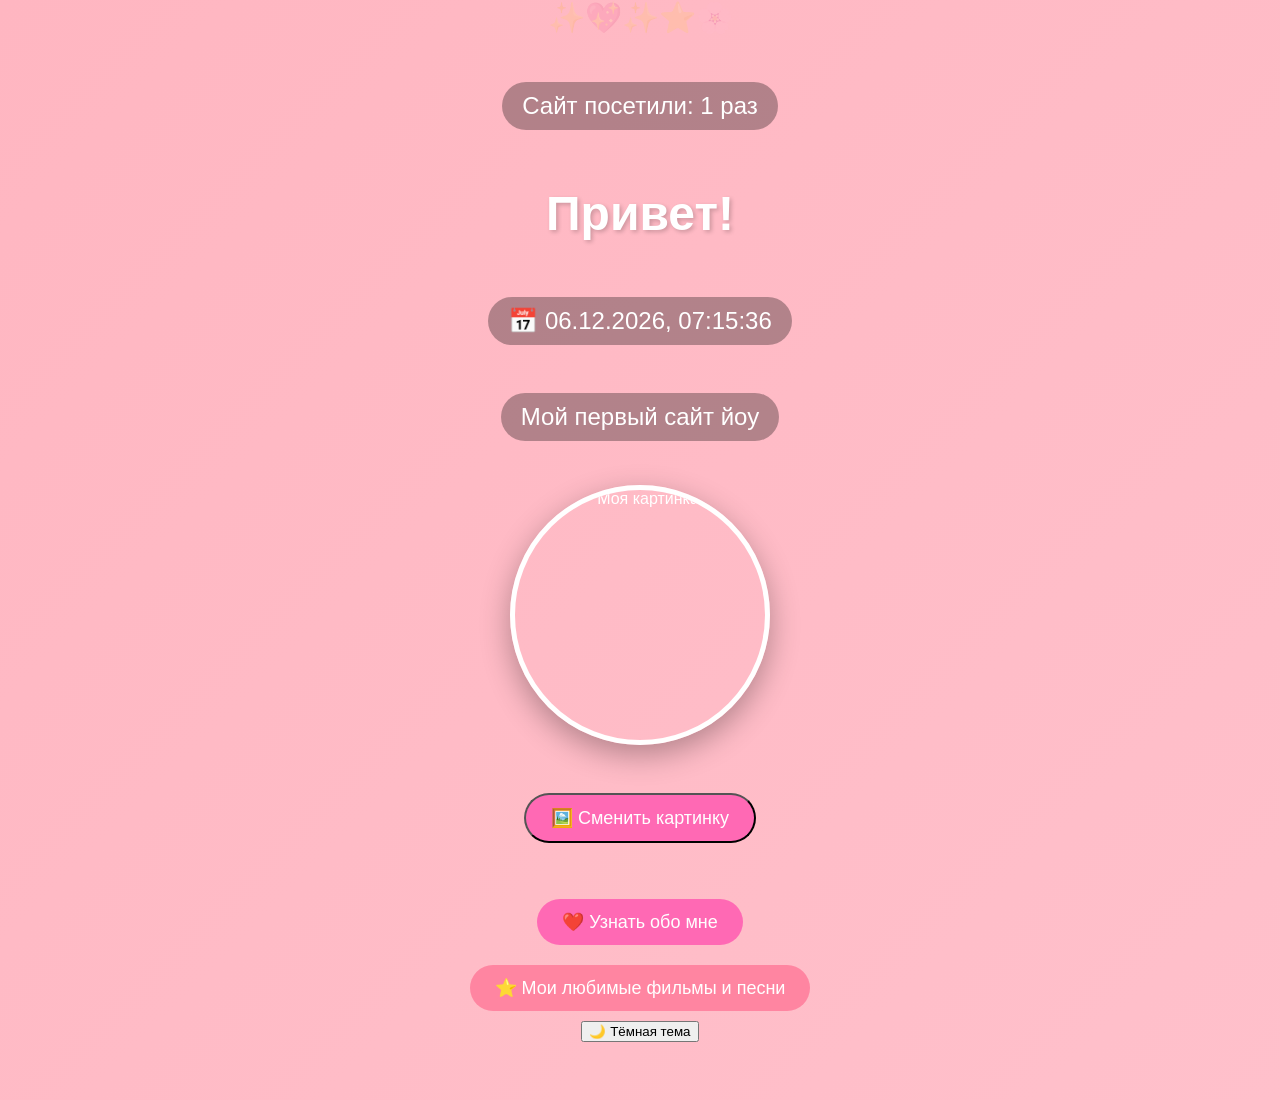
==== index.html @ 8d39ddd1 "Update index.html" ====
<!DOCTYPE html>
<html>
<head>
    <link rel="icon" type="image/png" href="[data-uri]">
    <title>Юля</title>
    <link rel="stylesheet" href="style.css">
</head>
<body>
    <p>Сайт посетили: <span id="counter">0</span> раз</p>
    <script>
        let count = localStorage.getItem('visits');
        if (count === null) {
            count = 1;
        } else {
            count = Number(count) + 1;
        }
        localStorage.setItem('visits', count);
        document.getElementById('counter').innerText = count;
    </script>
    
    <h1>Привет!</h1>
    
    <p id="datetime"></p>
    <script>
        function updateDateTime() {
            const now = new Date();
            document.getElementById('datetime').innerHTML = '📅 ' + now.toLocaleString('ru-RU');
        }
        updateDateTime();
        setInterval(updateDateTime, 1000);
    </script>
    
    <p>Мой первый сайт йоу</p>
    
    <!-- КАРТИНКА И КНОПКА СМЕНЫ КАРТИНКИ -->
    <img src="https://i.pinimg.com/1200x/e7/cf/0e/e7cf0eadc111a67dbd74c74b8fd5f304.jpg" alt="Моя картинка" width="300">
    <br>
    <button onclick="changeImage()" class="button-about">🖼️ Сменить картинку</button>
    
    <br><br>
    
    <!-- ===== КНОПКИ ПЕРЕНЕСЕНЫ ВНИЗ (ПОД КАРТИНКУ) ===== -->
    <a href="about.html" class="button-about">❤️ Узнать обо мне</a>
    <a href="favorites.html" class="button-favorites">⭐ Мои любимые фильмы и песни</a>

    <script>
        let images = [
            "https://i.pinimg.com/736x/9a/1d/7a/9a1d7af87fa6b591af6eee9650ef0b7b.jpg",
            "https://i.pinimg.com/474x/3e/c4/c7/3ec4c7843ec31e25c2f14a5bfb32aac4.jpg?nii=t",
            "https://i.pinimg.com/474x/14/39/78/14397844cbd7e6883c355d2d970415a2.jpg?nii=t"
        ];
        let currentImage = 0;

        function changeImage() {
            currentImage = (currentImage + 1) % images.length;
            document.querySelector('img').src = images[currentImage];
        }
    </script>

    <!-- ===== КОД С СЕРДЕЧКАМИ ===== -->
    <script>
        document.body.addEventListener('click', function(event) {
            let heart = document.createElement('div');
            heart.innerHTML = '❤️';
            heart.style.position = 'absolute';
            heart.style.left = (event.pageX - 15) + 'px';  
            heart.style.top = (event.pageY - 15) + 'px';   
            heart.style.fontSize = '30px';
            heart.style.pointerEvents = 'none'; 
            heart.style.zIndex = '1000';
            heart.style.opacity = '1';
            heart.style.transition = 'all 0.6s ease-out';
            document.body.appendChild(heart);
            setTimeout(() => {
                heart.style.transform = 'translateY(-100px)';
                heart.style.opacity = '0';
            }, 10);
            setTimeout(() => {
                heart.remove();
            }, 1000);
        });
    </script>
    <!-- ===== КОНЕЦ КОДА С СЕРДЕЧКАМИ ===== -->
    
<script src="https://cdn.jsdelivr.net/npm/canvas-confetti@1"></script>
<script>
    // Салют при загрузке
    canvasConfetti({ particleCount: 150, spread: 70, origin: { y: 0.6 } });
    
    // И ещё один через секунду
    setTimeout(() => {
        canvasConfetti({ particleCount: 100, spread: 100, origin: { y: 0.5 } });
    }, 500);
</script>
    <button onclick="toggleTheme()" class="button-change">🌙 Тёмная тема</button>

<script>
    function toggleTheme() {
        const body = document.body;
        if (body.style.background.includes('ffb6c1')) {
            body.style.background = "linear-gradient(135deg, #2c3e50 0%, #1a1a2e 100%)";
        } else {
            body.style.background = "linear-gradient(135deg, #ffb6c1 0%, #ffc0cb 100%)";
        }
    }
</script>
    
</body>
</html>
---- style.css ----
body {
    background: linear-gradient(135deg, #ffb6c1 0%, #ffc0cb 100%);
    text-align: center;
    font-family: Arial;
    color: white;
    padding: 50px;
    min-height: 100vh;
    display: flex;
    flex-direction: column;
    align-items: center;
    justify-content: center;
}

h1 {
    color: white;
    font-size: 48px;
    text-shadow: 2px 2px 4px rgba(0,0,0,0.2);
}

p {
    color: white;
    font-size: 24px;
    background: rgba(0,0,0,0.3);
    display: inline-block;
    padding: 10px 20px;
    border-radius: 30px;
}

img {
    border-radius: 50%;
    width: 250px;
    height: 250px;
    object-fit: cover;
    border: 5px solid white;
    box-shadow: 0 10px 30px rgba(0,0,0,0.3);
    display: block;
    margin: 20px auto;
}

/* ===== КНОПКИ ===== */

/* Кнопка "Узнать обо мне" - горячий розовый */
.button-about {
    background-color: #ff69b4;
    color: white;
    padding: 12px 25px;
    border-radius: 30px;
    text-decoration: none;
    display: inline-block;
    margin: 10px;
    transition: 0.3s;
    font-size: 18px;
}

.button-about:hover {
    background-color: #ff1493;
    transform: scale(1.05);
}

/* Кнопка "Мои любимые фильмы и песни" - нежно-розовый */
.button-favorites {
    background-color: #ff85a1;
    color: white;
    padding: 12px 25px;
    border-radius: 30px;
    text-decoration: none;
    display: inline-block;
    margin: 10px;
    transition: 0.3s;
    font-size: 18px;
}

.button-favorites:hover {
    background-color: #ff5c7e;
    transform: scale(1.05);
}

/* Кнопка "Вернуться на главную" - персиковый */
.button-home {
    background-color: #ffb347;
    color: white;
    padding: 10px 20px;
    border-radius: 30px;
    text-decoration: none;
    display: inline-block;
    margin: 10px;
    transition: 0.3s;
    font-size: 16px;
}

.button-home:hover {
    background-color: #ff9500;
    transform: scale(1.05);
}

/* ===== УБИРАЕМ СИНЮЮ РАМКУ ===== */
*:focus {
    outline: none;
}

button:focus, a:focus {
    outline: none;
    box-shadow: none;
}

/* ===== УБИРАЕМ ТЕКСТОВЫЙ КУРСОР ===== */
body, p, h1, a, button, div {
    cursor: default;
}

a, button {
    cursor: pointer;
}

/* ===== АНИМИРОВАННЫЕ ЗВЁЗДОЧКИ НА ФОНЕ ===== */
@keyframes float {
    0% { transform: translateY(0px) rotate(0deg); }
    100% { transform: translateY(-100px) rotate(360deg); }
}

body::before {
    content: "✨💖✨⭐🌸";
    position: fixed;
    top: 0;
    left: 0;
    width: 100%;
    height: 100%;
    font-size: 30px;
    opacity: 0.15;
    pointer-events: none;
    animation: float 20s linear infinite;
    white-space: pre;
    overflow: hidden;
}

/* ===== ВСЁ ПО ЦЕНТРУ ===== */
p, h1, a, button {
    margin-left: auto;
    margin-right: auto;
}
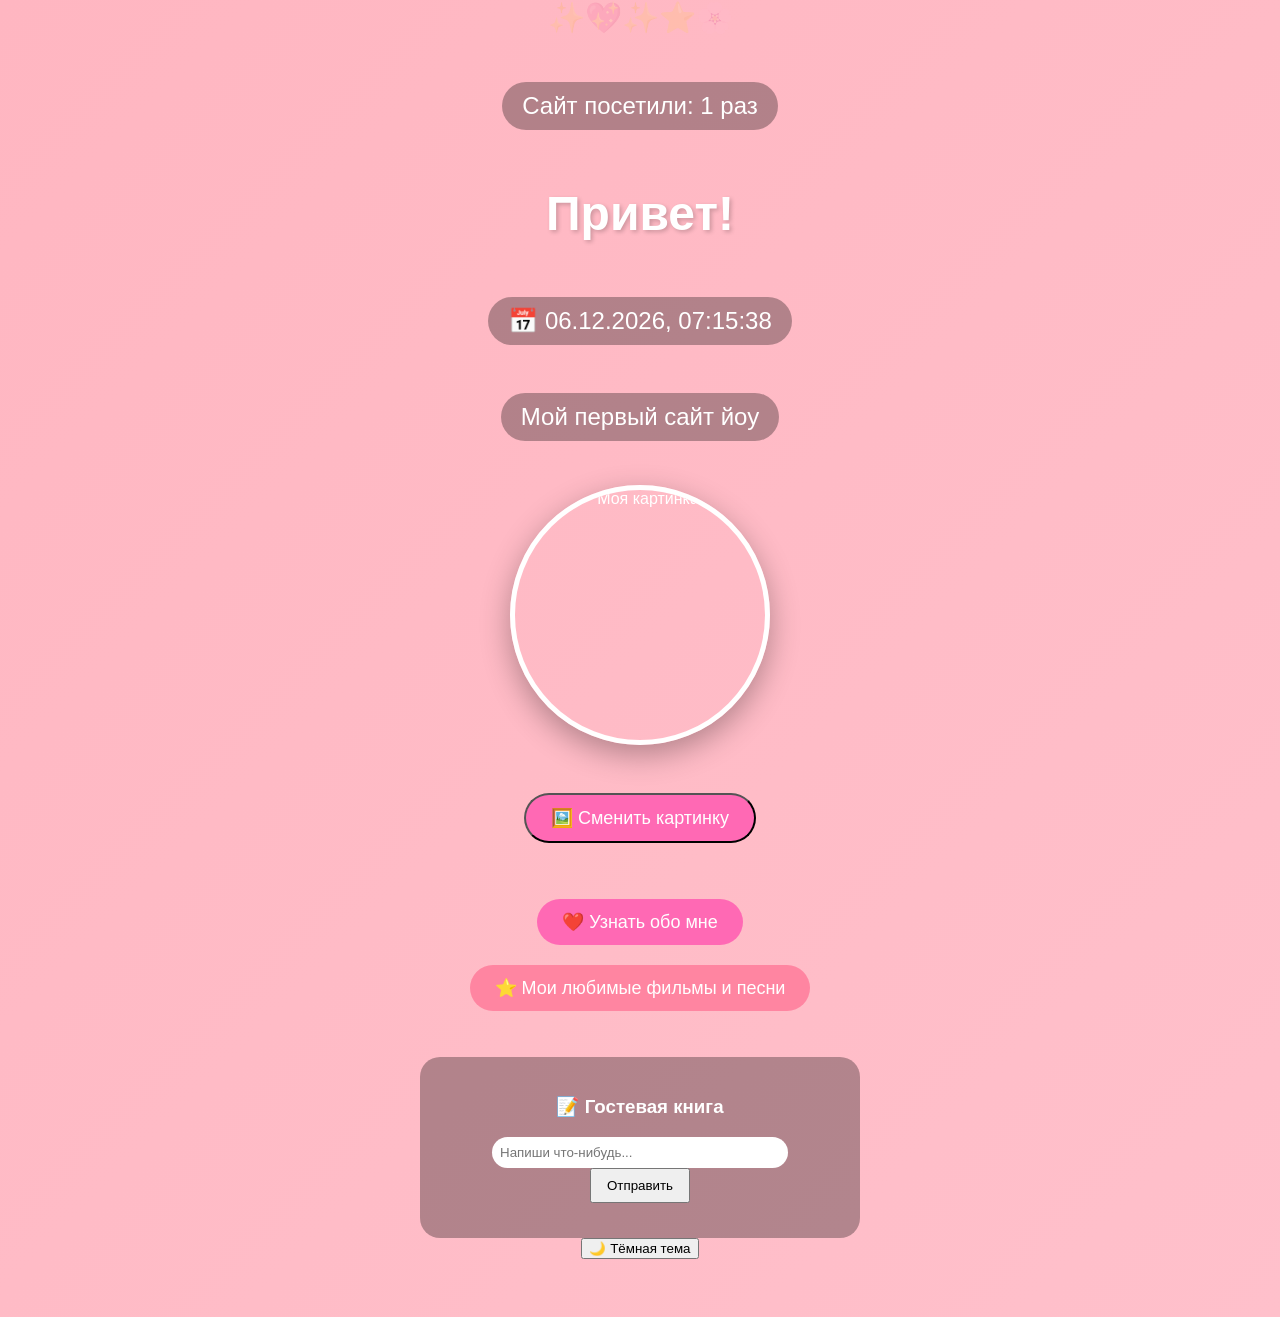
==== commit 2f3e3013: "Update index.html" ====
--- a/index.html
+++ b/index.html
@@ -56,7 +56,37 @@
             document.querySelector('img').src = images[currentImage];
         }
     </script>
+<br><br>
+<div style="background: rgba(0,0,0,0.3); padding: 20px; border-radius: 20px; width: 80%; max-width: 400px;">
+    <h3>📝 Гостевая книга</h3>
+    <input type="text" id="messageInput" placeholder="Напиши что-нибудь..." style="padding: 8px; border-radius: 20px; border: none; width: 70%;">
+    <button onclick="addMessage()" class="button-change" style="padding: 8px 15px;">Отправить</button>
+    <div id="messages" style="margin-top: 15px; text-align: left;"></div>
+</div>
 
+<script>
+    // Загружаем сообщения
+    let messages = JSON.parse(localStorage.getItem('messages')) || [];
+    
+    function showMessages() {
+        const container = document.getElementById('messages');
+        container.innerHTML = messages.map(msg => `💬 ${msg}`).join('<br>');
+    }
+    
+    function addMessage() {
+        const input = document.getElementById('messageInput');
+        if (input.value.trim()) {
+            messages.unshift(input.value.trim());
+            if (messages.length > 10) messages.pop();
+            localStorage.setItem('messages', JSON.stringify(messages));
+            showMessages();
+            input.value = '';
+        }
+    }
+    
+    showMessages();
+</script>
+    
     <!-- ===== КОД С СЕРДЕЧКАМИ ===== -->
     <script>
         document.body.addEventListener('click', function(event) {
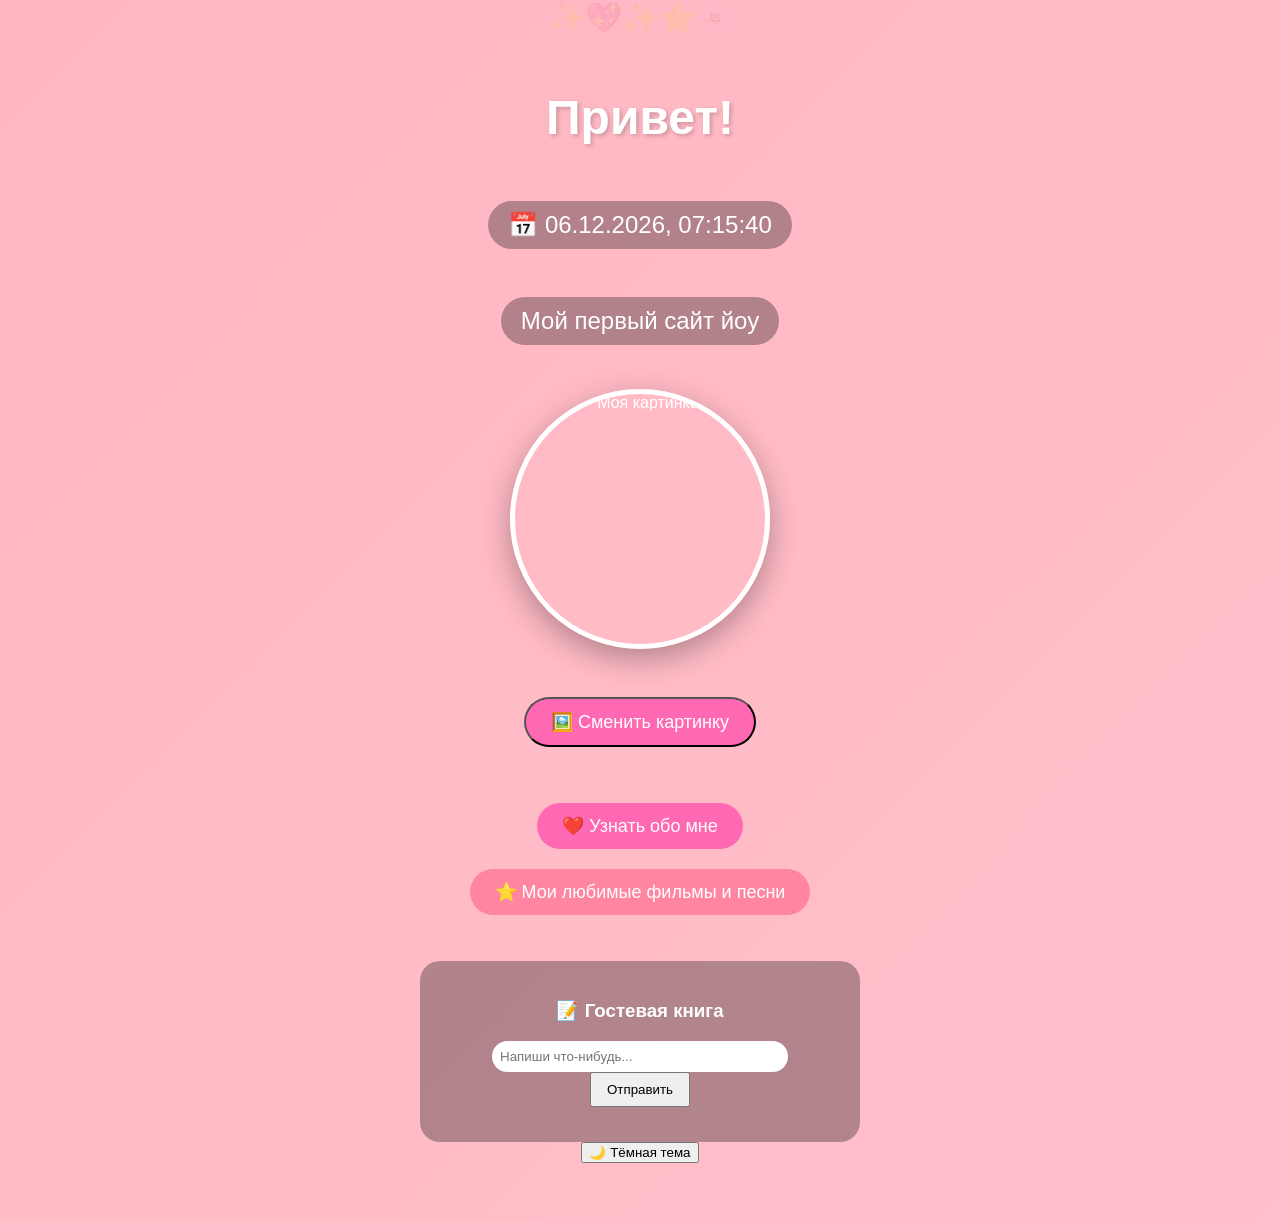
==== commit 5e7af2a5: "Update index.html" ====
--- a/index.html
+++ b/index.html
@@ -6,17 +6,6 @@
     <link rel="stylesheet" href="style.css">
 </head>
 <body>
-    <p>Сайт посетили: <span id="counter">0</span> раз</p>
-    <script>
-        let count = localStorage.getItem('visits');
-        if (count === null) {
-            count = 1;
-        } else {
-            count = Number(count) + 1;
-        }
-        localStorage.setItem('visits', count);
-        document.getElementById('counter').innerText = count;
-    </script>
     
     <h1>Привет!</h1>
     
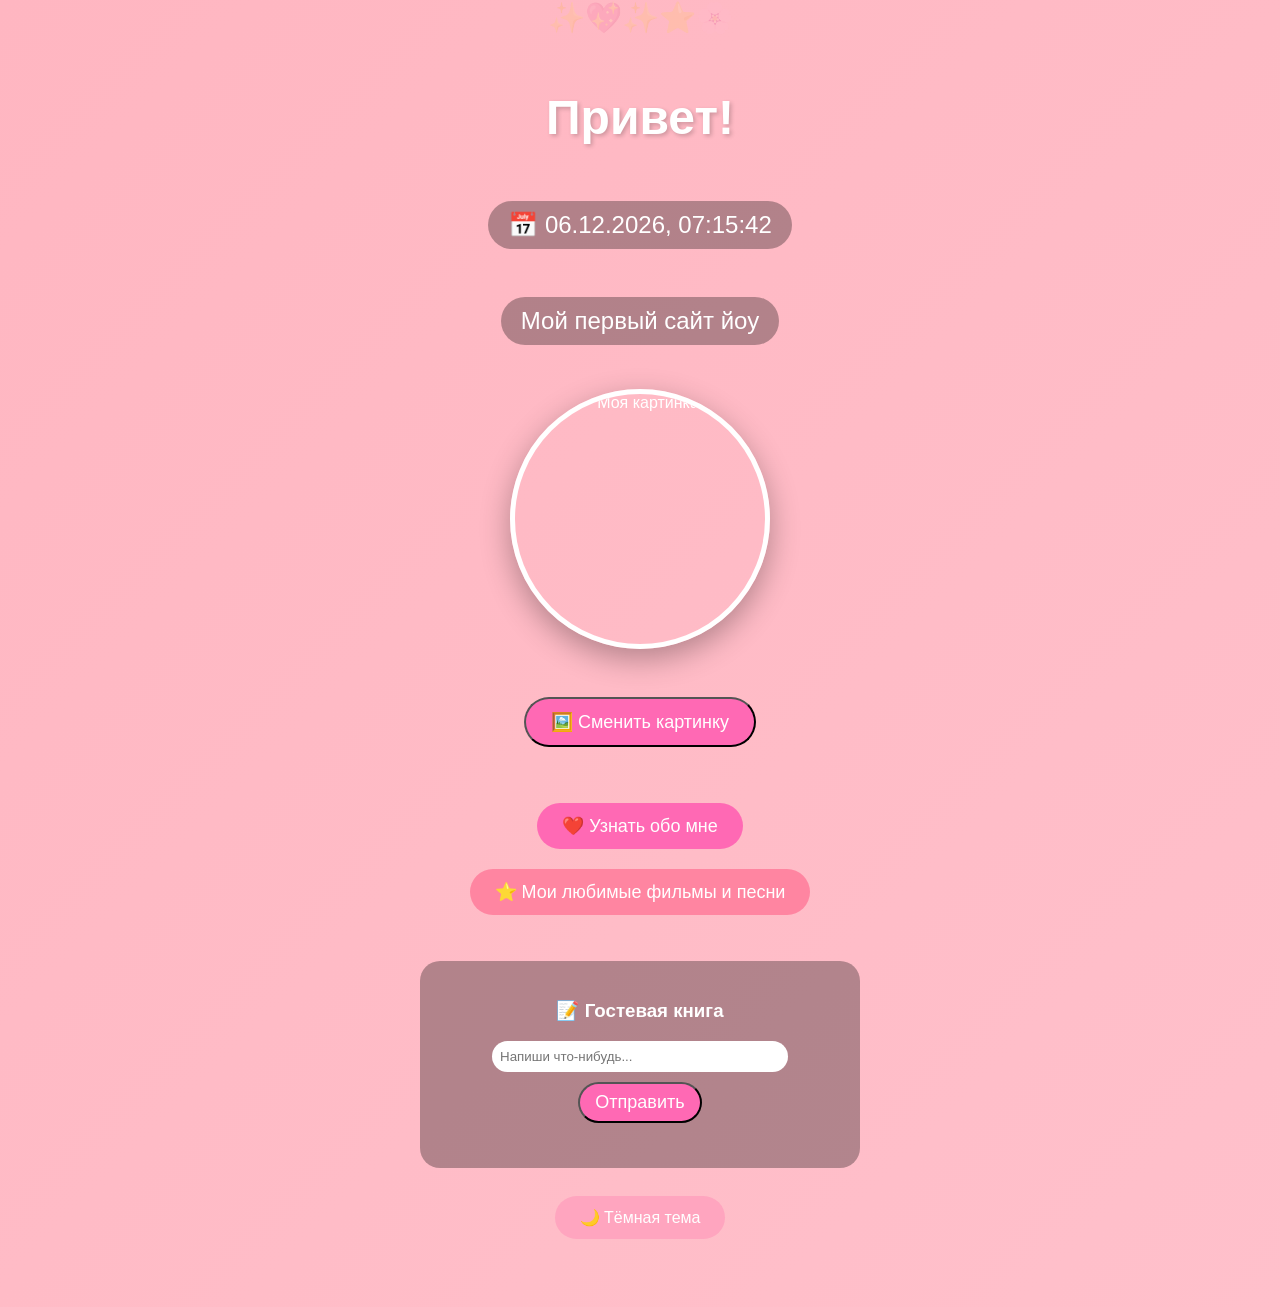
==== commit ee4e6ee5: "Update index.html" ====
--- a/index.html
+++ b/index.html
@@ -28,7 +28,7 @@
     
     <br><br>
     
-    <!-- ===== КНОПКИ ПЕРЕНЕСЕНЫ ВНИЗ (ПОД КАРТИНКУ) ===== -->
+    <!-- ===== КНОПКИ НАВИГАЦИИ ===== -->
     <a href="about.html" class="button-about">❤️ Узнать обо мне</a>
     <a href="favorites.html" class="button-favorites">⭐ Мои любимые фильмы и песни</a>
 
@@ -45,36 +45,38 @@
             document.querySelector('img').src = images[currentImage];
         }
     </script>
-<br><br>
-<div style="background: rgba(0,0,0,0.3); padding: 20px; border-radius: 20px; width: 80%; max-width: 400px;">
-    <h3>📝 Гостевая книга</h3>
-    <input type="text" id="messageInput" placeholder="Напиши что-нибудь..." style="padding: 8px; border-radius: 20px; border: none; width: 70%;">
-    <button onclick="addMessage()" class="button-change" style="padding: 8px 15px;">Отправить</button>
-    <div id="messages" style="margin-top: 15px; text-align: left;"></div>
-</div>
 
-<script>
-    // Загружаем сообщения
-    let messages = JSON.parse(localStorage.getItem('messages')) || [];
-    
-    function showMessages() {
-        const container = document.getElementById('messages');
-        container.innerHTML = messages.map(msg => `💬 ${msg}`).join('<br>');
-    }
-    
-    function addMessage() {
-        const input = document.getElementById('messageInput');
-        if (input.value.trim()) {
-            messages.unshift(input.value.trim());
-            if (messages.length > 10) messages.pop();
-            localStorage.setItem('messages', JSON.stringify(messages));
-            showMessages();
-            input.value = '';
+    <br><br>
+
+    <!-- ===== ГОСТЕВАЯ КНИГА ===== -->
+    <div style="background: rgba(0,0,0,0.3); padding: 20px; border-radius: 20px; width: 80%; max-width: 400px;">
+        <h3>📝 Гостевая книга</h3>
+        <input type="text" id="messageInput" placeholder="Напиши что-нибудь..." style="padding: 8px; border-radius: 20px; border: none; width: 70%;">
+        <button onclick="addMessage()" class="button-about" style="padding: 8px 15px;">Отправить</button>
+        <div id="messages" style="margin-top: 15px; text-align: left;"></div>
+    </div>
+
+    <script>
+        let messages = JSON.parse(localStorage.getItem('messages')) || [];
+        
+        function showMessages() {
+            const container = document.getElementById('messages');
+            container.innerHTML = messages.map(msg => `💬 ${msg}`).join('<br>');
         }
-    }
-    
-    showMessages();
-</script>
+        
+        function addMessage() {
+            const input = document.getElementById('messageInput');
+            if (input.value.trim()) {
+                messages.unshift(input.value.trim());
+                if (messages.length > 10) messages.pop();
+                localStorage.setItem('messages', JSON.stringify(messages));
+                showMessages();
+                input.value = '';
+            }
+        }
+        
+        showMessages();
+    </script>
     
     <!-- ===== КОД С СЕРДЕЧКАМИ ===== -->
     <script>
@@ -99,30 +101,44 @@
             }, 1000);
         });
     </script>
-    <!-- ===== КОНЕЦ КОДА С СЕРДЕЧКАМИ ===== -->
     
-<script src="https://cdn.jsdelivr.net/npm/canvas-confetti@1"></script>
-<script>
-    // Салют при загрузке
-    canvasConfetti({ particleCount: 150, spread: 70, origin: { y: 0.6 } });
-    
-    // И ещё один через секунду
-    setTimeout(() => {
-        canvasConfetti({ particleCount: 100, spread: 100, origin: { y: 0.5 } });
-    }, 500);
-</script>
-    <button onclick="toggleTheme()" class="button-change">🌙 Тёмная тема</button>
+    <!-- ===== САЛЮТ ===== -->
+    <script src="https://cdn.jsdelivr.net/npm/canvas-confetti@1"></script>
+    <script>
+        canvasConfetti({ particleCount: 150, spread: 70, origin: { y: 0.6 } });
+        setTimeout(() => {
+            canvasConfetti({ particleCount: 100, spread: 100, origin: { y: 0.5 } });
+        }, 500);
+    </script>
 
-<script>
-    function toggleTheme() {
-        const body = document.body;
-        if (body.style.background.includes('ffb6c1')) {
-            body.style.background = "linear-gradient(135deg, #2c3e50 0%, #1a1a2e 100%)";
-        } else {
-            body.style.background = "linear-gradient(135deg, #ffb6c1 0%, #ffc0cb 100%)";
+    <br>
+
+    <!-- ===== КНОПКА ТЁМНОЙ ТЕМЫ (ИСПРАВЛЕНА) ===== -->
+    <button id="themeToggle" class="button-theme">🌙 Тёмная тема</button>
+
+    <script>
+        let isDark = localStorage.getItem('theme') === 'dark';
+        
+        function applyTheme() {
+            const body = document.body;
+            if (isDark) {
+                body.style.background = "linear-gradient(135deg, #1a1a2e 0%, #16213e 100%)";
+                document.getElementById('themeToggle').innerHTML = "☀️ Светлая тема";
+            } else {
+                body.style.background = "linear-gradient(135deg, #ffb6c1 0%, #ffc0cb 100%)";
+                document.getElementById('themeToggle').innerHTML = "🌙 Тёмная тема";
+            }
         }
-    }
-</script>
+        
+        function toggleTheme() {
+            isDark = !isDark;
+            localStorage.setItem('theme', isDark ? 'dark' : 'light');
+            applyTheme();
+        }
+        
+        applyTheme();
+        document.getElementById('themeToggle').onclick = toggleTheme;
+    </script>
     
 </body>
 </html>
--- a/style.css
+++ b/style.css
@@ -9,6 +9,7 @@
     flex-direction: column;
     align-items: center;
     justify-content: center;
+    transition: background 0.3s ease;
 }
 
 h1 {
@@ -75,9 +76,9 @@
     transform: scale(1.05);
 }
 
-/* Кнопка "Вернуться на главную" - персиковый */
+/* Кнопка "Вернуться на главную" - розовый */
 .button-home {
-    background-color: #ffb347;
+    background-color: #ffa5bf;
     color: white;
     padding: 10px 20px;
     border-radius: 30px;
@@ -89,7 +90,26 @@
 }
 
 .button-home:hover {
-    background-color: #ff9500;
+    background-color: #ff7aa2;
+    transform: scale(1.05);
+}
+
+/* Кнопка тёмной темы */
+.button-theme {
+    background-color: #ffa5bf;
+    color: white;
+    padding: 12px 25px;
+    border-radius: 30px;
+    border: none;
+    cursor: pointer;
+    display: inline-block;
+    margin: 10px;
+    transition: 0.3s;
+    font-size: 16px;
+}
+
+.button-theme:hover {
+    background-color: #ff7aa2;
     transform: scale(1.05);
 }
 
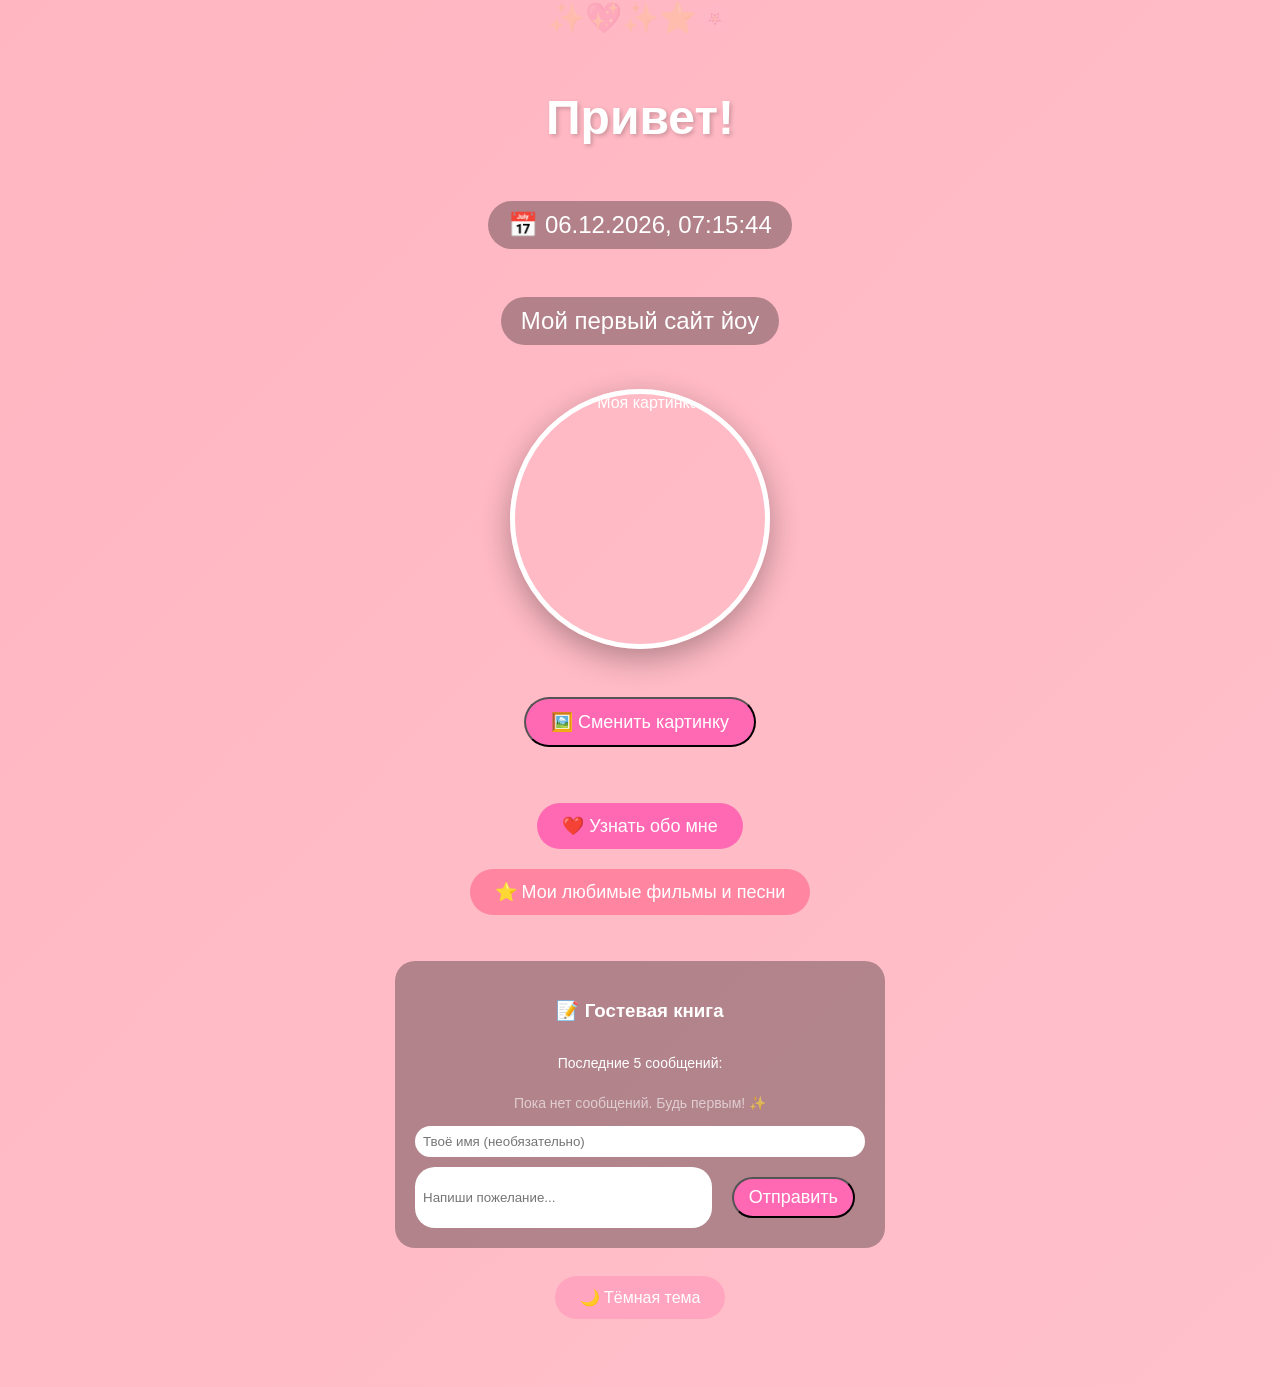
==== commit aa37f06a: "Update index.html" ====
--- a/index.html
+++ b/index.html
@@ -48,35 +48,91 @@
 
     <br><br>
 
-    <!-- ===== ГОСТЕВАЯ КНИГА ===== -->
-    <div style="background: rgba(0,0,0,0.3); padding: 20px; border-radius: 20px; width: 80%; max-width: 400px;">
-        <h3>📝 Гостевая книга</h3>
-        <input type="text" id="messageInput" placeholder="Напиши что-нибудь..." style="padding: 8px; border-radius: 20px; border: none; width: 70%;">
+    <!-- ===== ГОСТЕВАЯ КНИГА (ОБНОВЛЁННАЯ) ===== -->
+<div style="background: rgba(0,0,0,0.3); padding: 20px; border-radius: 20px; width: 80%; max-width: 450px; margin: 0 auto;">
+    <h3>📝 Гостевая книга</h3>
+    <p style="font-size: 14px; background: none; padding: 0;">Последние 5 сообщений:</p>
+    
+    <div id="messages" style="margin-top: 10px; margin-bottom: 15px; text-align: left; font-size: 14px; max-height: 200px; overflow-y: auto;"></div>
+    
+    <input type="text" id="guestName" placeholder="Твоё имя (необязательно)" style="padding: 8px; border-radius: 20px; border: none; width: 100%; margin-bottom: 10px; box-sizing: border-box;">
+    <div style="display: flex; gap: 10px;">
+        <input type="text" id="messageInput" placeholder="Напиши пожелание..." style="padding: 8px; border-radius: 20px; border: none; flex: 1;">
         <button onclick="addMessage()" class="button-about" style="padding: 8px 15px;">Отправить</button>
-        <div id="messages" style="margin-top: 15px; text-align: left;"></div>
     </div>
-
-    <script>
-        let messages = JSON.parse(localStorage.getItem('messages')) || [];
-        
-        function showMessages() {
-            const container = document.getElementById('messages');
-            container.innerHTML = messages.map(msg => `💬 ${msg}`).join('<br>');
-        }
-        
-        function addMessage() {
-            const input = document.getElementById('messageInput');
-            if (input.value.trim()) {
-                messages.unshift(input.value.trim());
-                if (messages.length > 10) messages.pop();
-                localStorage.setItem('messages', JSON.stringify(messages));
-                showMessages();
-                input.value = '';
-            }
-        }
-        
+</div>
+
+<script>
+    // Загружаем сообщения (каждое содержит имя и текст)
+    let messages = JSON.parse(localStorage.getItem('guestbook')) || [];
+    
+    function showMessages() {
+        const container = document.getElementById('messages');
+        if (messages.length === 0) {
+            container.innerHTML = '<div style="color: rgba(255,255,255,0.6); text-align: center;">Пока нет сообщений. Будь первым! ✨</div>';
+            return;
+        }
+        
+        // Показываем последние 5 сообщений (в обратном порядке - новые сверху)
+        let lastMessages = [...messages].reverse().slice(0, 5);
+        
+        container.innerHTML = lastMessages.map(msg => {
+            const nameText = msg.name ? `<strong>${escapeHtml(msg.name)}</strong>` : '<strong>Аноним</strong>';
+            return `<div style="background: rgba(255,255,255,0.15); padding: 8px 12px; border-radius: 15px; margin-bottom: 8px;">
+                        ${nameText} · <span style="font-size: 12px; opacity: 0.7;">${msg.time}</span>
+                        <div style="margin-top: 4px;">💬 ${escapeHtml(msg.text)}</div>
+                    </div>`;
+        }).join('');
+    }
+    
+    function escapeHtml(text) {
+        const div = document.createElement('div');
+        div.textContent = text;
+        return div.innerHTML;
+    }
+    
+    function addMessage() {
+        const nameInput = document.getElementById('guestName');
+        const textInput = document.getElementById('messageInput');
+        
+        const name = nameInput.value.trim();
+        const text = textInput.value.trim();
+        
+        if (text === "") {
+            alert("Напиши что-нибудь!");
+            return;
+        }
+        
+        // Получаем текущее время
+        const now = new Date();
+        const timeStr = now.toLocaleString('ru-RU', { hour: '2-digit', minute: '2-digit', day: '2-digit', month: '2-digit' });
+        
+        // Добавляем сообщение
+        messages.push({
+            name: name || null,
+            text: text,
+            time: timeStr
+        });
+        
+        // Ограничиваем общее количество сообщений (не больше 30)
+        if (messages.length > 30) {
+            messages = messages.slice(-30);
+        }
+        
+        // Сохраняем
+        localStorage.setItem('guestbook', JSON.stringify(messages));
+        
+        // Очищаем поля
+        nameInput.value = '';
+        textInput.value = '';
+        
+        // Обновляем отображение
         showMessages();
-    </script>
+    }
+    
+    // Показываем сообщения при загрузке
+    showMessages();
+</script>
     
     <!-- ===== КОД С СЕРДЕЧКАМИ ===== -->
     <script>
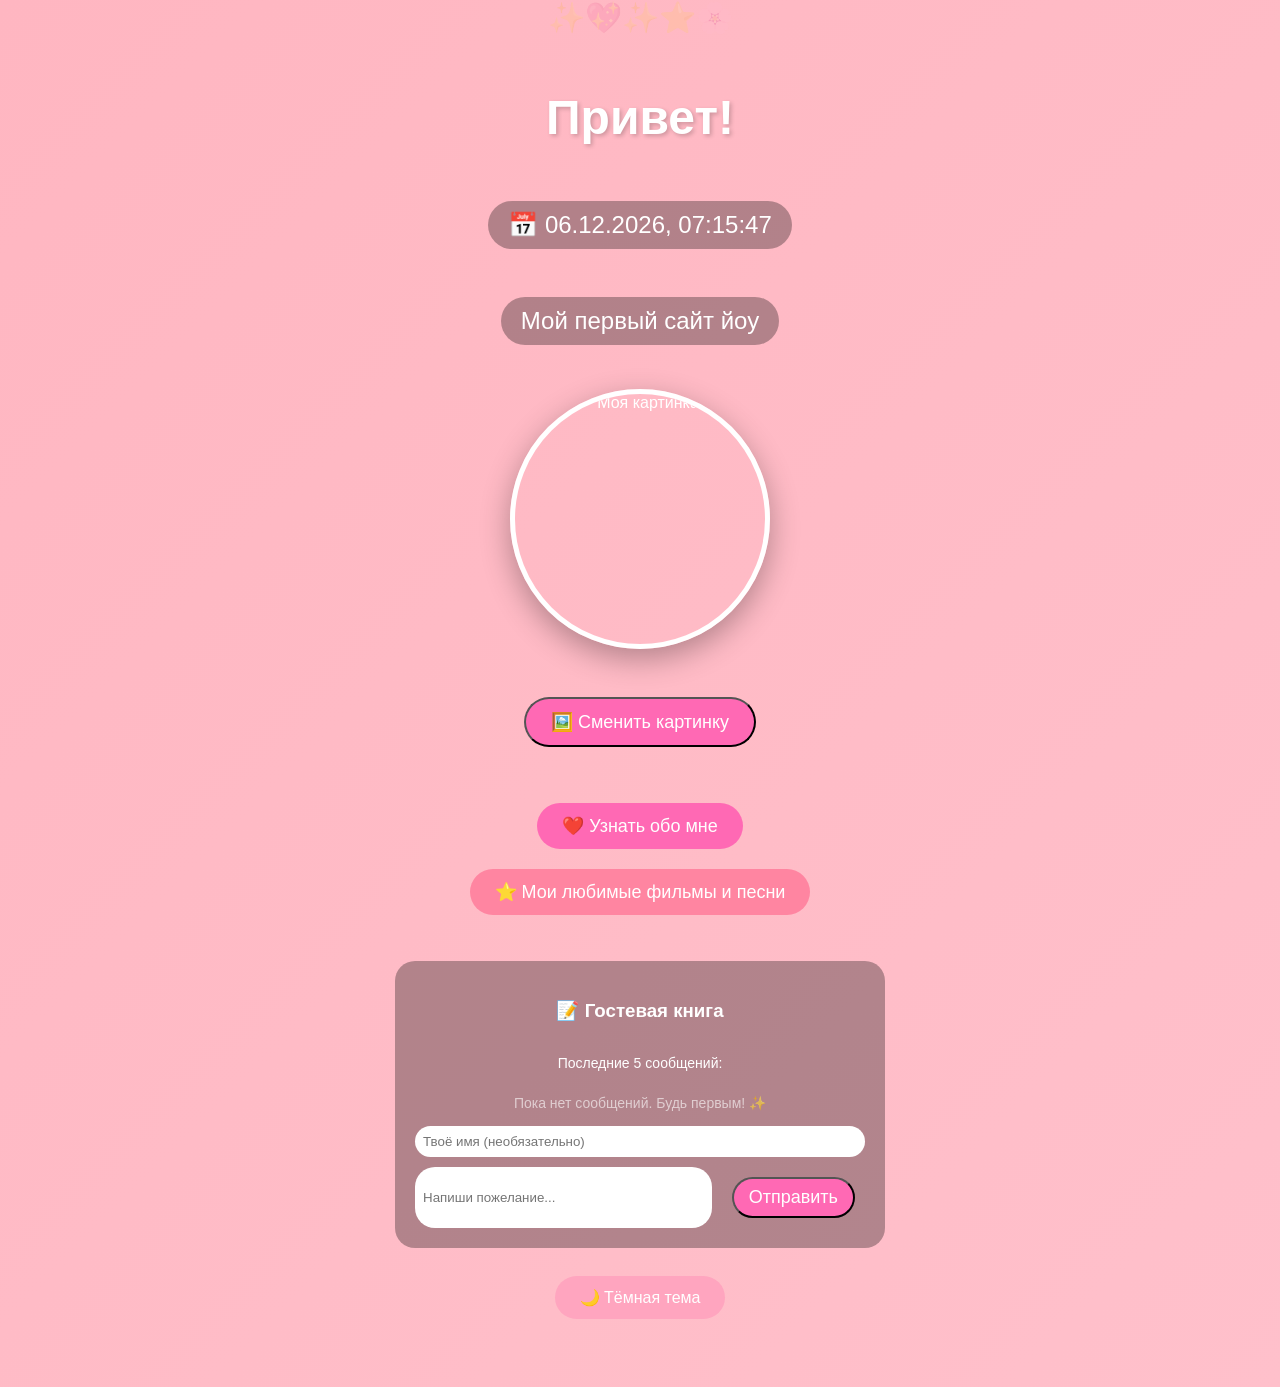
==== commit a09bafb7: "Update index.html" ====
--- a/index.html
+++ b/index.html
@@ -138,7 +138,9 @@
     <script>
         document.body.addEventListener('click', function(event) {
             let heart = document.createElement('div');
-            heart.innerHTML = '❤️';
+            let hearts = ['❤️', '💖', '💕', '💗', '💓', '💞', '🌸', '✨'];
+let randomHeart = hearts[Math.floor(Math.random() * hearts.length)];
+heart.innerHTML = randomHeart;
             heart.style.position = 'absolute';
             heart.style.left = (event.pageX - 15) + 'px';  
             heart.style.top = (event.pageY - 15) + 'px';   
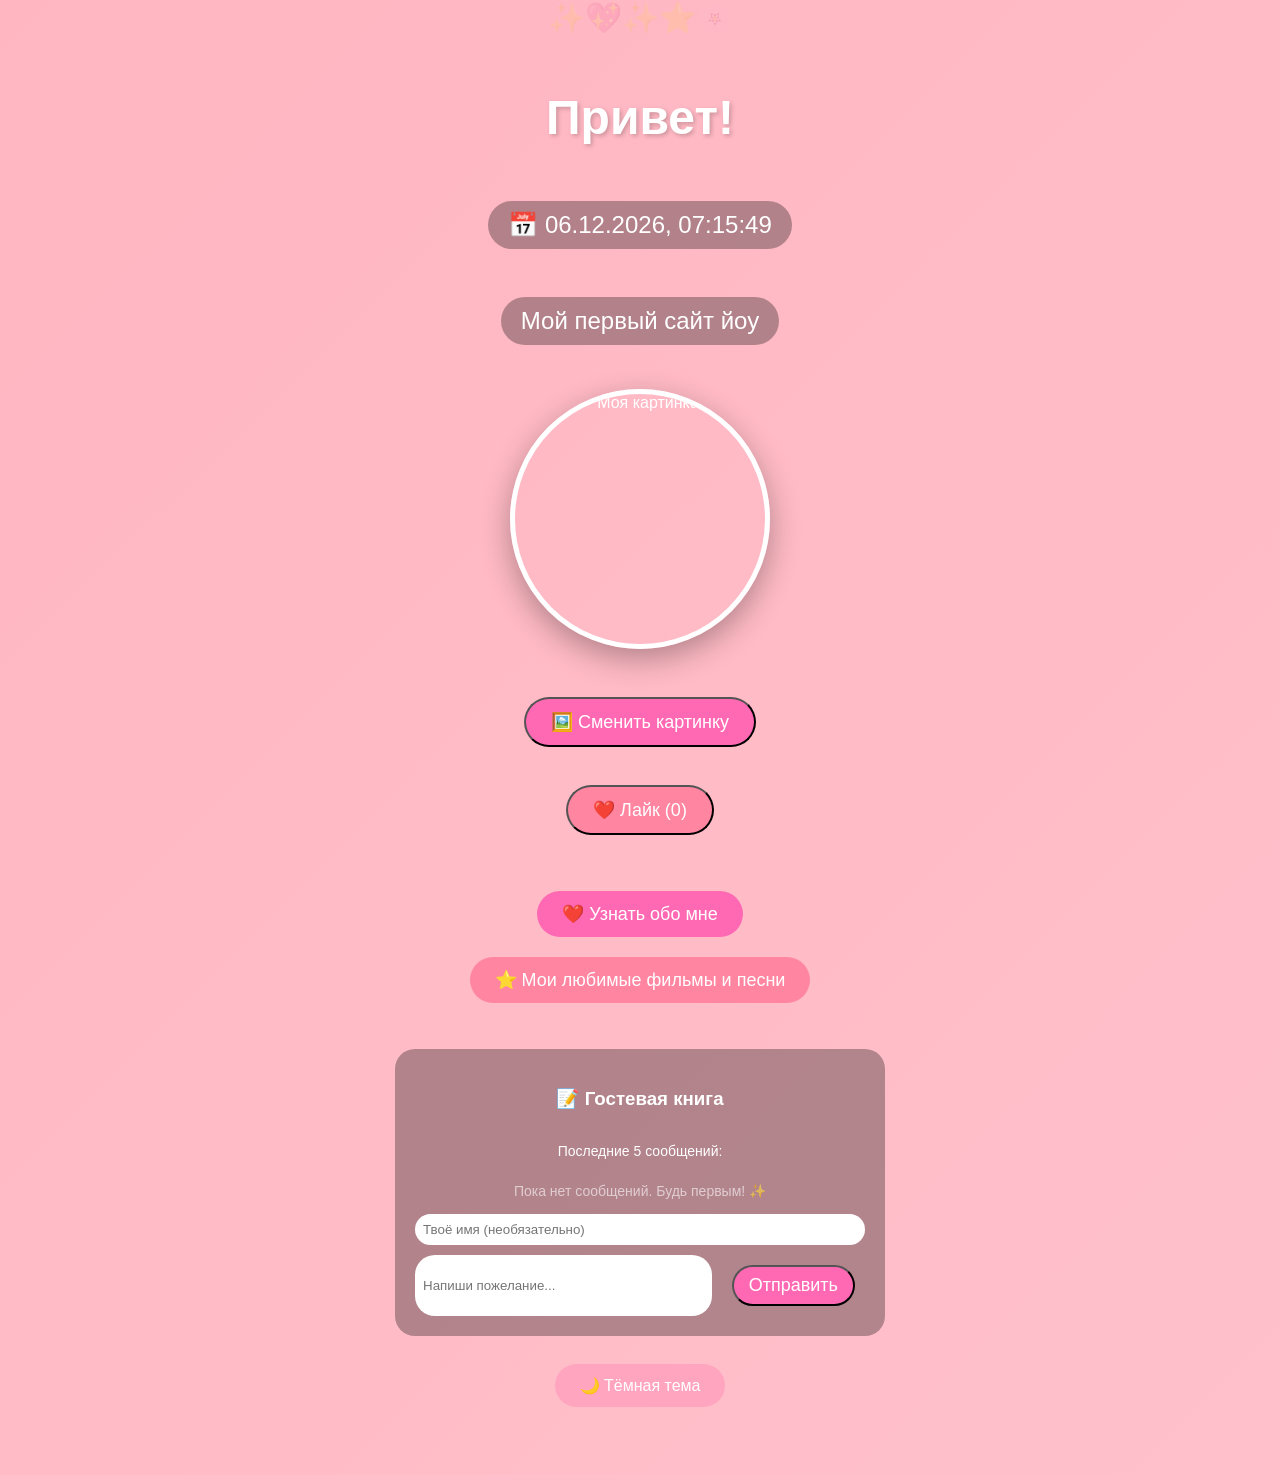
==== commit cce196e3: "Update index.html" ====
--- a/index.html
+++ b/index.html
@@ -25,7 +25,19 @@
     <img src="https://i.pinimg.com/1200x/e7/cf/0e/e7cf0eadc111a67dbd74c74b8fd5f304.jpg" alt="Моя картинка" width="300">
     <br>
     <button onclick="changeImage()" class="button-about">🖼️ Сменить картинку</button>
-    
+    <br>
+<button onclick="like()" class="button-favorites">❤️ Лайк (<span id="likeCount">0</span>)</button>
+
+<script>
+    let likes = localStorage.getItem('likes') || 0;
+    document.getElementById('likeCount').innerText = likes;
+    
+    function like() {
+        likes++;
+        localStorage.setItem('likes', likes);
+        document.getElementById('likeCount').innerText = likes;
+    }
+</script>
     <br><br>
     
     <!-- ===== КНОПКИ НАВИГАЦИИ ===== -->
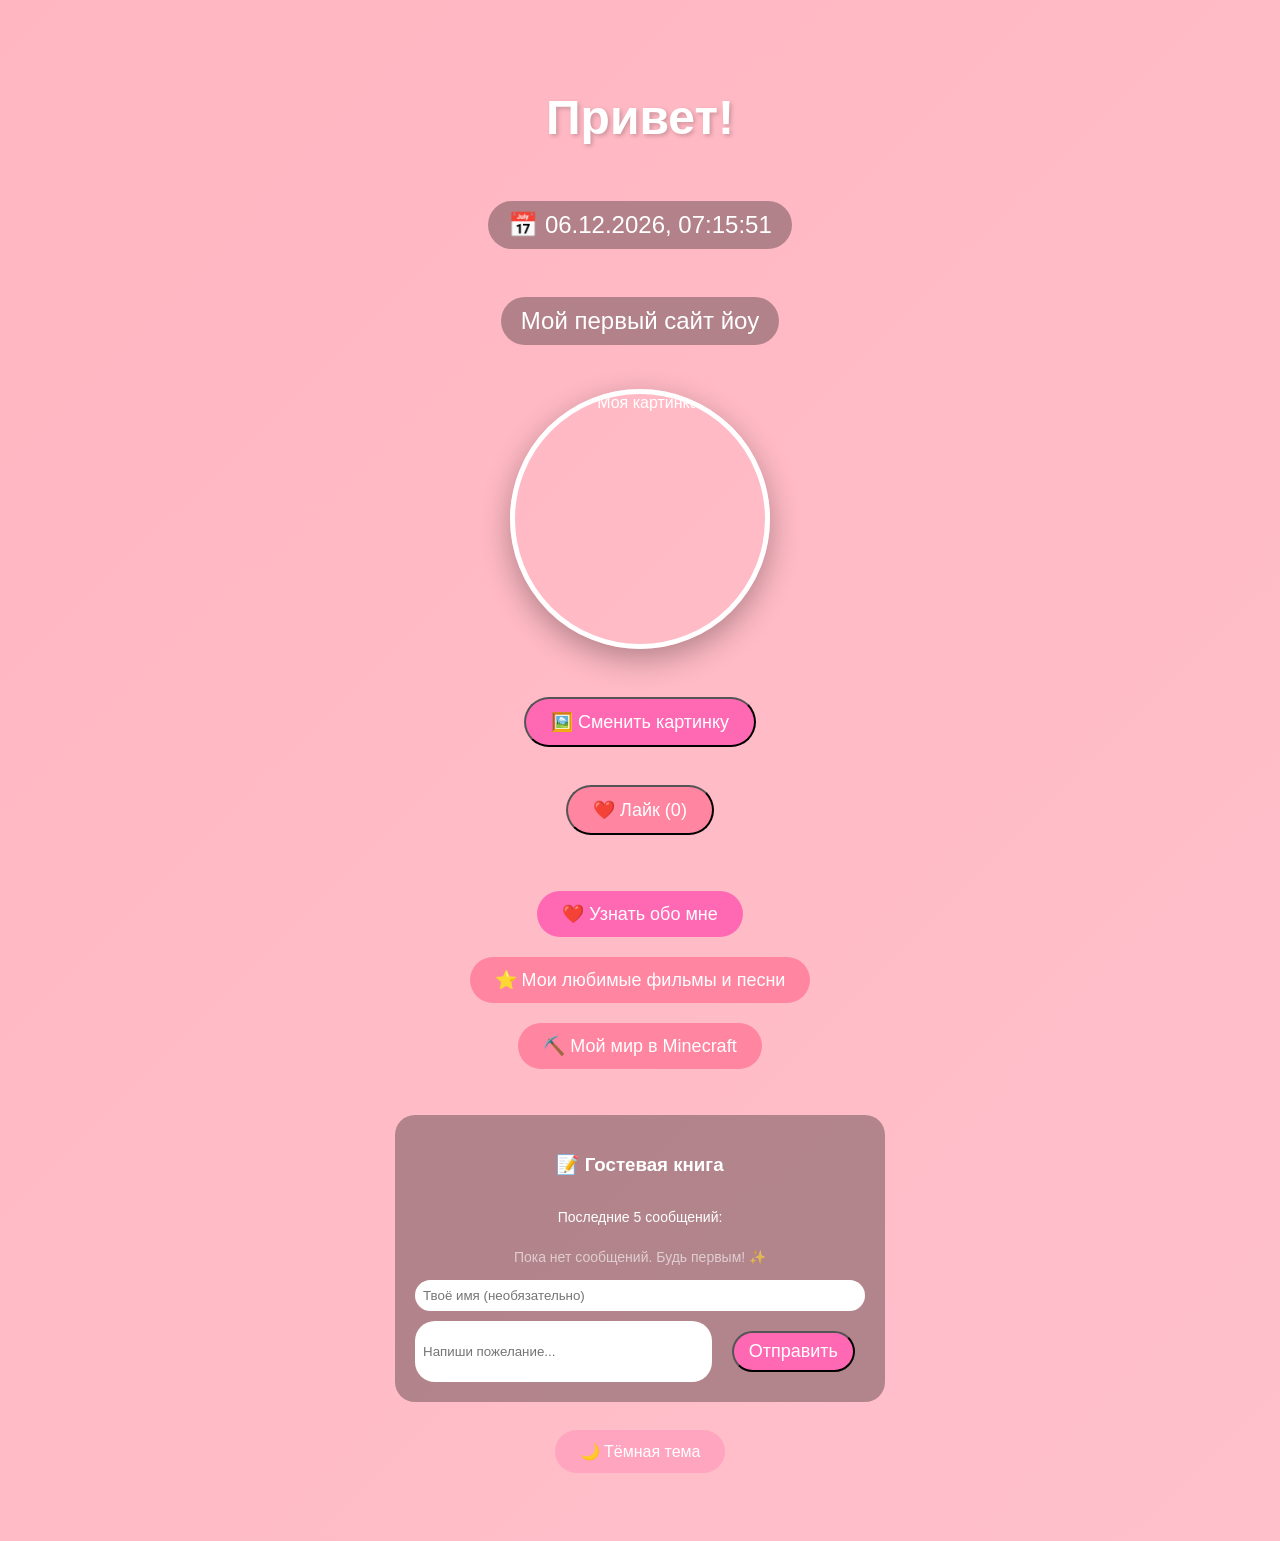
==== commit 88d7ef20: "Update index.html" ====
--- a/index.html
+++ b/index.html
@@ -43,6 +43,7 @@
     <!-- ===== КНОПКИ НАВИГАЦИИ ===== -->
     <a href="about.html" class="button-about">❤️ Узнать обо мне</a>
     <a href="favorites.html" class="button-favorites">⭐ Мои любимые фильмы и песни</a>
+    <a href="minecraft.html" class="button-favorites">⛏️ Мой мир в Minecraft</a>
 
     <script>
         let images = [
--- a/style.css
+++ b/style.css
@@ -132,26 +132,7 @@
     cursor: pointer;
 }
 
-/* ===== АНИМИРОВАННЫЕ ЗВЁЗДОЧКИ НА ФОНЕ ===== */
-@keyframes float {
-    0% { transform: translateY(0px) rotate(0deg); }
-    100% { transform: translateY(-100px) rotate(360deg); }
-}
 
-body::before {
-    content: "✨💖✨⭐🌸";
-    position: fixed;
-    top: 0;
-    left: 0;
-    width: 100%;
-    height: 100%;
-    font-size: 30px;
-    opacity: 0.15;
-    pointer-events: none;
-    animation: float 20s linear infinite;
-    white-space: pre;
-    overflow: hidden;
-}
 
 /* ===== ВСЁ ПО ЦЕНТРУ ===== */
 p, h1, a, button {
